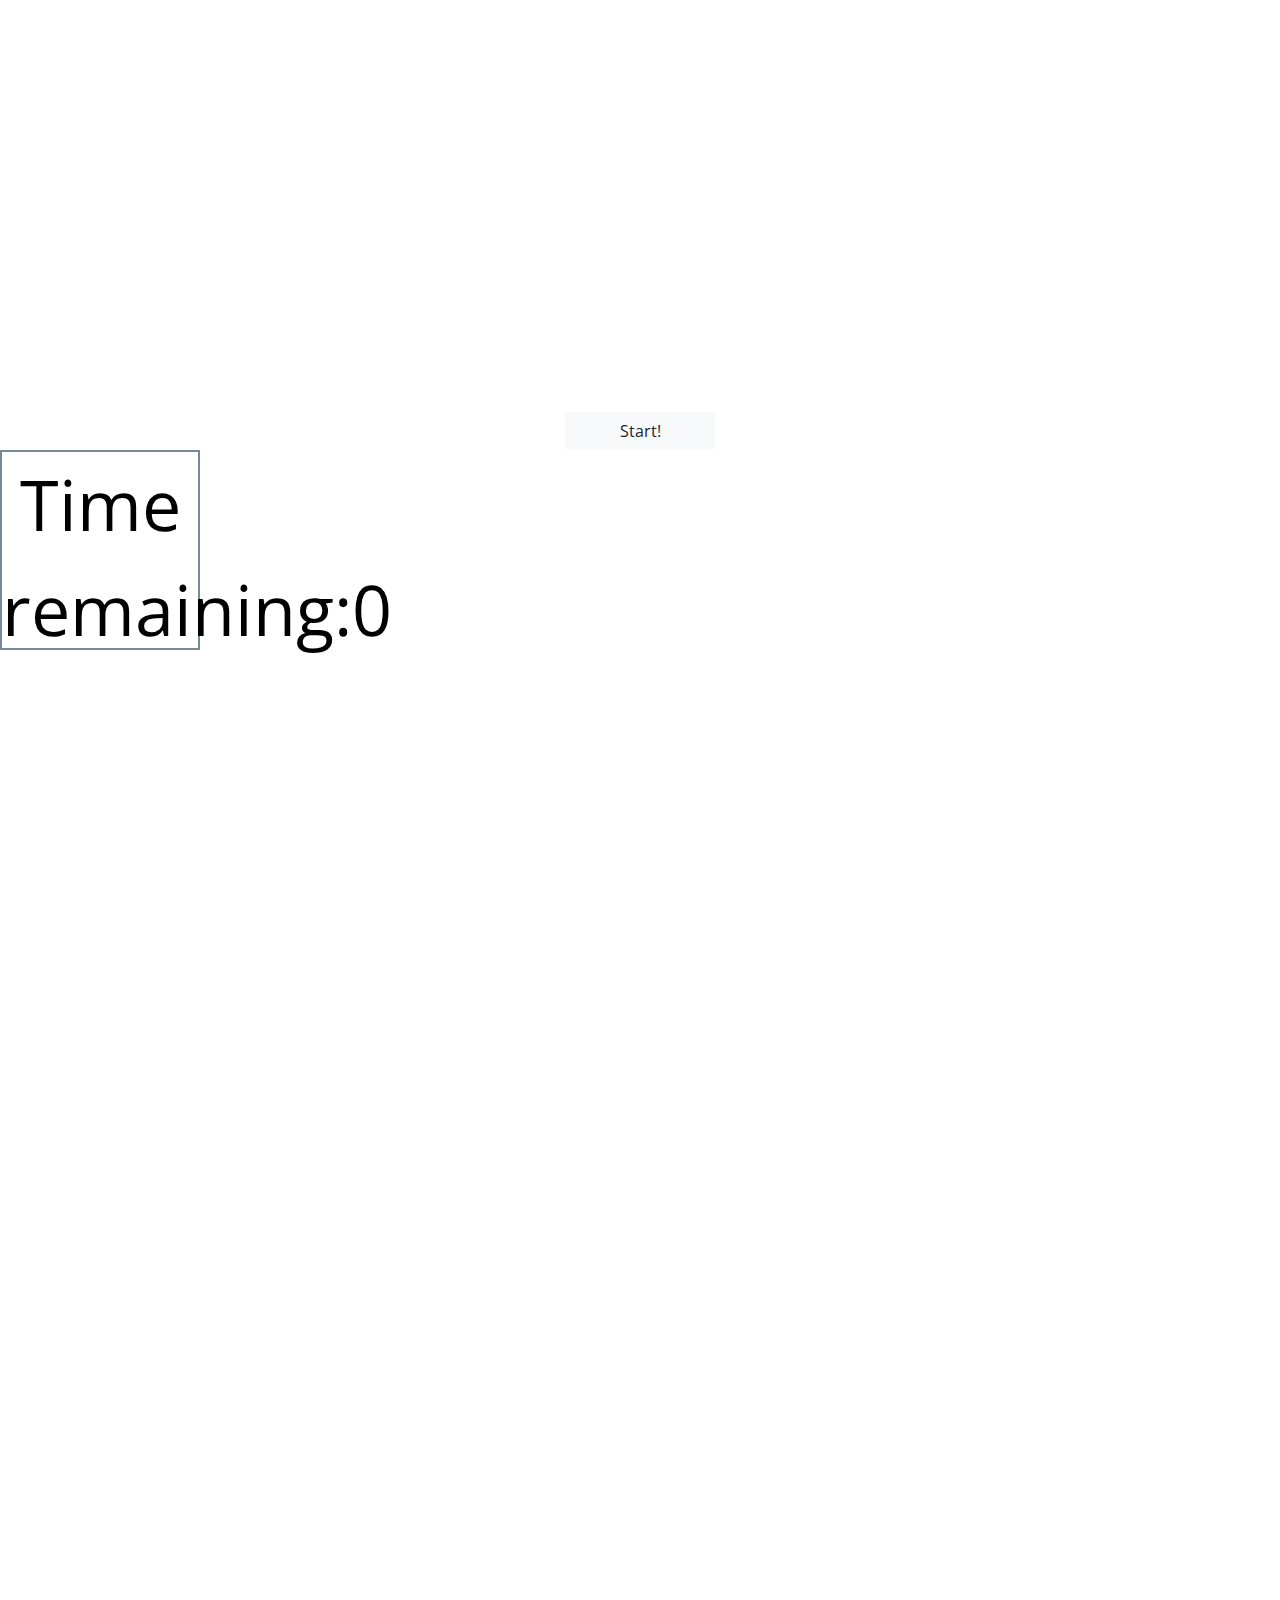
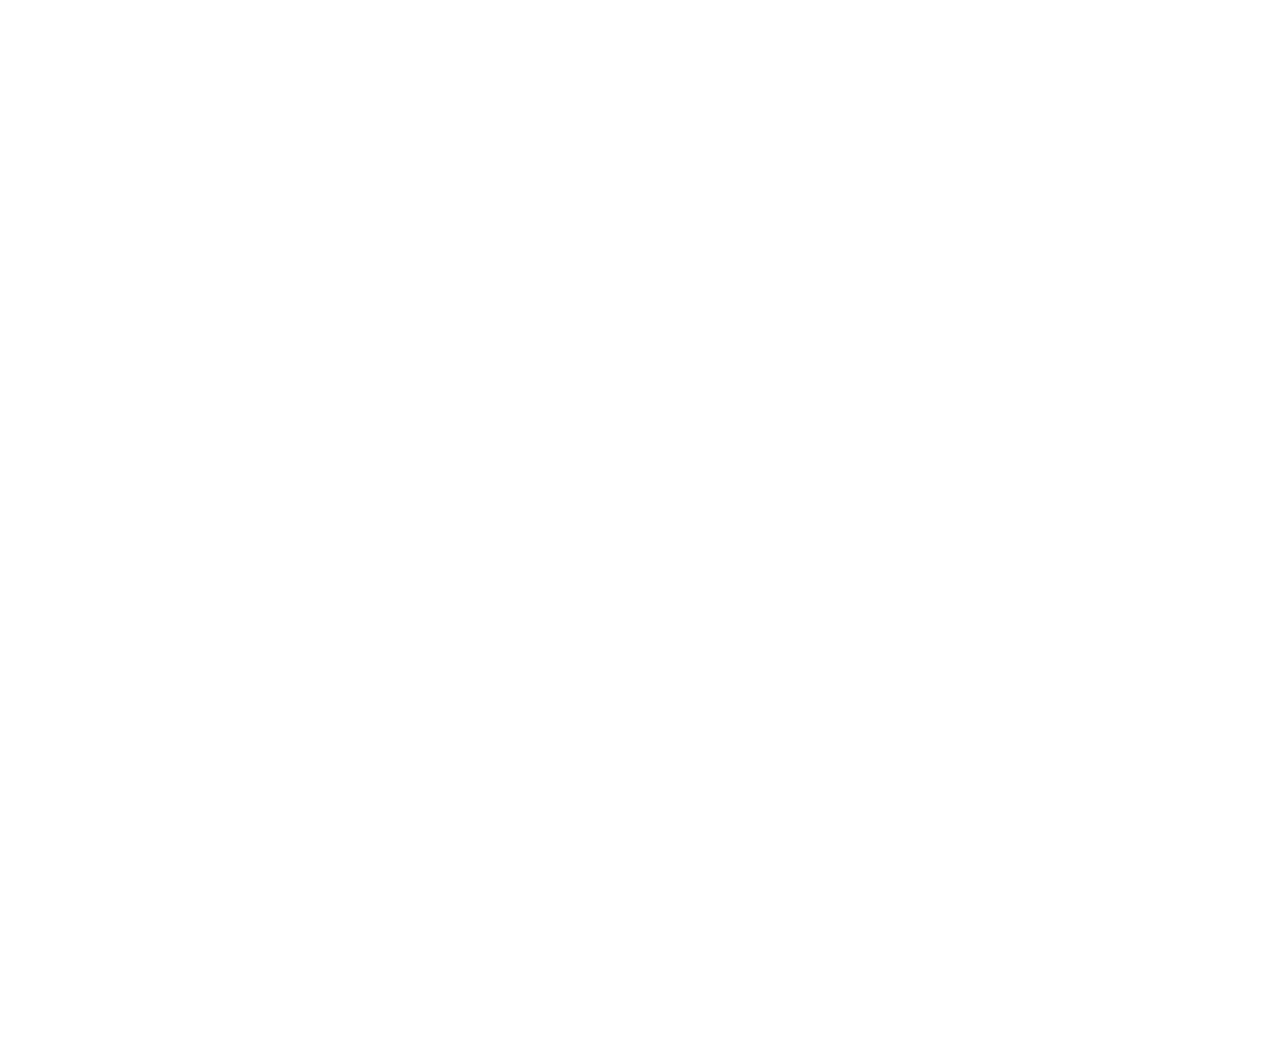
==== index.html @ 95293984 "timer and questions added" ====
<!DOCTYPE html>
<html lang="en">
<head>
    <meta charset="UTF-8">
    <meta name="viewport" content="width=device-width, initial-scale=1.0">
    <meta http-equiv="X-UA-Compatible" content="ie=edge">
    <title>HIMYM Trivia</title>
    <link rel="stylesheet" href="assets/css/style.css">
    <link rel="stylesheet" href="https://stackpath.bootstrapcdn.com/bootstrap/4.3.1/css/bootstrap.min.css" integrity="sha384-ggOyR0iXCbMQv3Xipma34MD+dH/1fQ784/j6cY/iJTQUOhcWr7x9JvoRxT2MZw1T" crossorigin="anonymous">
    <link href="https://fonts.googleapis.com/css?family=Open+Sans|Quicksand&display=swap" rel="stylesheet">
    <script src="https://cdnjs.cloudflare.com/ajax/libs/jquery/3.2.1/jquery.min.js"></script>
</head>
<body>
    <div class="img-container">
        <div class="inner-container">
            <h1>How I Met Your Mother TRIVIA!</h1>
                <h2>Click start button to play game.</h2> 
                <button type="button" class="btn btn-light">Start!</button>
                <div id="Timer">Time remaining:0</div> 
            <!-- <div class="img"></div>  -->

            <h2 id="Game"></h2>

            <div class="questions" style="visibility: collapse;"> 
            <p>1. Who does Marshall marry on the show?</p>
            <form class="options">
            <input class="option" type="radio" name="question" value=0> Barney<br>
            <input class="option" type="radio" name="question" value=0> Robin<br>
            <input class="option" type="radio" name="question" value=1> Lily<br>
            <input class="option" type="radio" name="question" value=0> Ted<br>
<br>
            <p>2. Who does Ted end up marrying on the show at the end?</p>
            <input class="option" type="radio" name="question" value=0> Tracy<br>
            <input class="option" type="radio" name="question" value=0> Robin<br>
            <input class="option" type="radio" name="question" value=1> Lily<br>
            <input class="option" type="radio" name="question" value=0> Victoria<br>
            <br>
            <p>3. Barney's known for the phrase "It's going to be, Legen wait for it..."?</p>
            <input class="option" type="radio" name="question" value=1> -dary<br>
            <input class="option" type="radio" name="question" value=0> Incredible<br>
            <input class="option" type="radio" name="question" value=0> Amazing<br>
            <input class="option" type="radio" name="question" value=0> great<br>
            <br>
            <p>4. Whats the bar the friends go to named?</p>
            <input class="option" type="radio" name="question" value=0> Barnaby's<br>
            <input class="option" type="radio" name="question" value=1> Maclaren's<br>
            <input class="option" type="radio" name="question" value=0> Kildares<br>
            <input class="option" type="radio" name="question" value=0> Xfinity Live<br>
            <br>
            <p>5. Who invented the "Have you met Ted" game?</p>
            <input class="option" type="radio" name="question" value=0> Marshall<br>
            <input class="option" type="radio" name="question" value=0> Lily<br>
            <input class="option" type="radio" name="question" value=0> Robin<br>
            <input class="option" type="radio" name="question" value=1> Barney<br>
            <br>
            <p>6. What is Barney's favorite outfit of choice on the show?</p>
            <input class="option" type="radio" name="question" value=0> Sweatsuit<br>
            <input class="option" type="radio" name="question" value=1> Suit<br>
            <input class="option" type="radio" name="question" value=0> Jeans<br>
            <input class="option" type="radio" name="question" value=0> Onsies<br>
            <br>
            <p>7. What is tattooed on Ted's lower back?</p>
            <input class="option" type="radio" name="question" value=1> Butterfly<br>
            <input class="option" type="radio" name="question" value=0> Dolphin<br>
            <input class="option" type="radio" name="question" value=0> Rainbow<br>
            <input class="option" type="radio" name="question" value=0> Eagle<br>
            <br>           
            <p>7. Who does Robin marry on the show to later divorce?</p>
            <input class="option" type="radio" name="question" value=0> Mike<br>
            <input class="option" type="radio" name="question" value=0> Robin<br>
            <input class="option" type="radio" name="question" value=1> Barney<br>
            <input class="option" type="radio" name="question" value=0> Ted<br>
            <br>
            <p>8. Which instrument did Ted steal for Robin in the first episode and appears in Robin’s apartment for the rest of the series?</p>
            <input class="option" type="radio" name="question" value=0> Trumpet<br>
            <input class="option" type="radio" name="question" value=0> Tuba<br>
            <input class="option" type="radio" name="question" value=1> French Horn<br>
            <input class="option" type="radio" name="question" value=0> Clarinet<br>
            <br>
            <p>9. What did Barney have to wear for a year after losing a bet?</p>
            <input class="option" type="radio" name="question" value=0> Kitten Underwear<br>
            <input class="option" type="radio" name="question" value=1> Ducky Tie<br>
            <input class="option" type="radio" name="question" value=0> Bunny Socks<br>
            <input class="option" type="radio" name="question" value=0> Monkey Shoes<br>
            <br>
            <p>10. Barney, Ted, and Marshall all worked for GNB at some point. What does GNB stand for?</p>
            <input class="option" type="radio" name="question" value=0> Gigantic National Bank<br>
            <input class="option" type="radio" name="question" value=0> Global Nutritional Brands<br>
            <input class="option" type="radio" name="question" value=0> Grant National Brands<br>
            <input class="option" type="radio" name="question" value=1> Goliath National Bank<br>
            
        </form>
        </div>
        
</div>
</div>
<script src="assets/javascript/app.js"></script>
</body>
</html>
---- assets/css/style.css ----
*{
    margin:0;
    height: 100%;
    
}

body{
    width: 100%;
    
}

.img-container{
    background-image: url(../images/thegang.jpg);
    height: 70%; 
    background-repeat: no-repeat;
    background-size: cover;
    background-position: left top; 
    position: relative;
    font-family: 'Open Sans', sans-serif;

}

 .inner-container{
    text-align: center;
    position: absolute;
    width: 100%;
    color: white; 
    height: auto; 

} 


h1{
    font-size: 7em;
    padding-top: 20px;

}

h2{
    text-align: center;
    padding-top: 290px;
    font-weight: 100;
}

 a{
    margin-top: 20px;
    font-size: 1.3em; 
    
}


.btn{
    display: inline-block;
    width: 150px;
    color: #fff;
    text-align: center;
    /* margin-bottom: 200px; */
  
}



.questions{
    color: black;
    font-family: 'Quicksand', sans-serif;
    margin-top: -150px;
    padding-bottom: 100px;
    border: 2px solid lightgray;
    background-color: azure;
    margin-left: 200px;
    margin-right: 200px;
   
}

  #Timer{
    font-size: 70px;
    color: black;
    border: 2px solid lightslategray;
    height: 200px;
    width: 200px;
    text-decoration: none;
    position: sticky;
    
}  
/* input{
    width: 0px;
} */
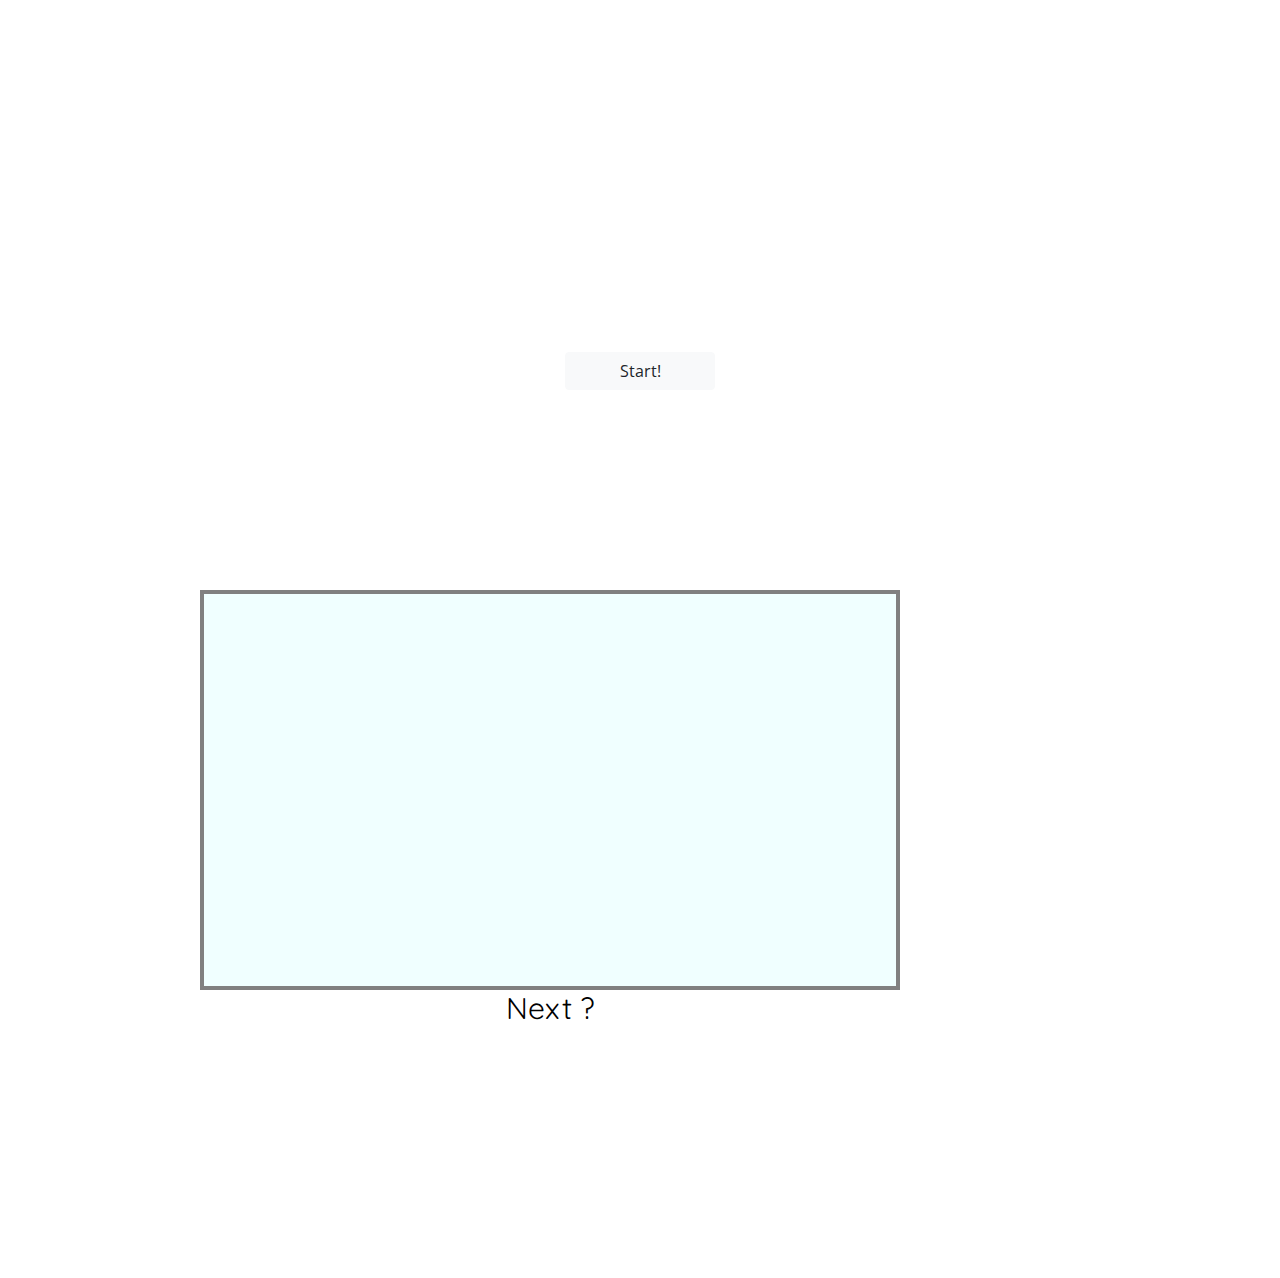
==== commit 1f942c47: "problems with buttons" ====
--- a/index.html
+++ b/index.html
@@ -4,8 +4,8 @@
     <meta charset="UTF-8">
     <meta name="viewport" content="width=device-width, initial-scale=1.0">
     <meta http-equiv="X-UA-Compatible" content="ie=edge">
-    <title>HIMYM Trivia</title>
-    <link rel="stylesheet" href="assets/css/style.css">
+     <title>HIMYM Trivia</title>
+    <link rel="stylesheet" href="assets/css/style.css"> 
     <link rel="stylesheet" href="https://stackpath.bootstrapcdn.com/bootstrap/4.3.1/css/bootstrap.min.css" integrity="sha384-ggOyR0iXCbMQv3Xipma34MD+dH/1fQ784/j6cY/iJTQUOhcWr7x9JvoRxT2MZw1T" crossorigin="anonymous">
     <link href="https://fonts.googleapis.com/css?family=Open+Sans|Quicksand&display=swap" rel="stylesheet">
     <script src="https://cdnjs.cloudflare.com/ajax/libs/jquery/3.2.1/jquery.min.js"></script>
@@ -16,84 +16,83 @@
             <h1>How I Met Your Mother TRIVIA!</h1>
                 <h2>Click start button to play game.</h2> 
                 <button type="button" class="btn btn-light">Start!</button>
-                <div id="Timer">Time remaining:0</div> 
-            <!-- <div class="img"></div>  -->
+                
+                <div id="timer"> </div>
+          <div class="wrapper">
 
-            <h2 id="Game"></h2>
+            <div class="question">
+                <div class="answers">
+                    
+                </div> 
+            <!-- <p>1. Who does Marshall marry on the show?</p>
+            <form class="options">
+             
+            <input class="option" type="radio" class="question" value=0> Barney</input>
+            <input class="option" type="radio" value=0> Robin</input>
+            <input class="option" type="radio" value=1> Lily</input>
+            <input class="option" type="radio" value=0> Ted</input> -->
 
-            <div class="questions" style="visibility: collapse;"> 
-            <p>1. Who does Marshall marry on the show?</p>
-            <form class="options">
-            <input class="option" type="radio" name="question" value=0> Barney<br>
-            <input class="option" type="radio" name="question" value=0> Robin<br>
-            <input class="option" type="radio" name="question" value=1> Lily<br>
-            <input class="option" type="radio" name="question" value=0> Ted<br>
-<br>
-            <p>2. Who does Ted end up marrying on the show at the end?</p>
-            <input class="option" type="radio" name="question" value=0> Tracy<br>
-            <input class="option" type="radio" name="question" value=0> Robin<br>
-            <input class="option" type="radio" name="question" value=1> Lily<br>
-            <input class="option" type="radio" name="question" value=0> Victoria<br>
-            <br>
-            <p>3. Barney's known for the phrase "It's going to be, Legen wait for it..."?</p>
-            <input class="option" type="radio" name="question" value=1> -dary<br>
-            <input class="option" type="radio" name="question" value=0> Incredible<br>
-            <input class="option" type="radio" name="question" value=0> Amazing<br>
-            <input class="option" type="radio" name="question" value=0> great<br>
-            <br>
-            <p>4. Whats the bar the friends go to named?</p>
-            <input class="option" type="radio" name="question" value=0> Barnaby's<br>
-            <input class="option" type="radio" name="question" value=1> Maclaren's<br>
-            <input class="option" type="radio" name="question" value=0> Kildares<br>
-            <input class="option" type="radio" name="question" value=0> Xfinity Live<br>
-            <br>
-            <p>5. Who invented the "Have you met Ted" game?</p>
-            <input class="option" type="radio" name="question" value=0> Marshall<br>
-            <input class="option" type="radio" name="question" value=0> Lily<br>
-            <input class="option" type="radio" name="question" value=0> Robin<br>
-            <input class="option" type="radio" name="question" value=1> Barney<br>
-            <br>
-            <p>6. What is Barney's favorite outfit of choice on the show?</p>
-            <input class="option" type="radio" name="question" value=0> Sweatsuit<br>
-            <input class="option" type="radio" name="question" value=1> Suit<br>
-            <input class="option" type="radio" name="question" value=0> Jeans<br>
-            <input class="option" type="radio" name="question" value=0> Onsies<br>
-            <br>
-            <p>7. What is tattooed on Ted's lower back?</p>
-            <input class="option" type="radio" name="question" value=1> Butterfly<br>
-            <input class="option" type="radio" name="question" value=0> Dolphin<br>
-            <input class="option" type="radio" name="question" value=0> Rainbow<br>
-            <input class="option" type="radio" name="question" value=0> Eagle<br>
-            <br>           
-            <p>7. Who does Robin marry on the show to later divorce?</p>
-            <input class="option" type="radio" name="question" value=0> Mike<br>
-            <input class="option" type="radio" name="question" value=0> Robin<br>
-            <input class="option" type="radio" name="question" value=1> Barney<br>
-            <input class="option" type="radio" name="question" value=0> Ted<br>
-            <br>
-            <p>8. Which instrument did Ted steal for Robin in the first episode and appears in Robin’s apartment for the rest of the series?</p>
-            <input class="option" type="radio" name="question" value=0> Trumpet<br>
-            <input class="option" type="radio" name="question" value=0> Tuba<br>
-            <input class="option" type="radio" name="question" value=1> French Horn<br>
-            <input class="option" type="radio" name="question" value=0> Clarinet<br>
-            <br>
-            <p>9. What did Barney have to wear for a year after losing a bet?</p>
-            <input class="option" type="radio" name="question" value=0> Kitten Underwear<br>
-            <input class="option" type="radio" name="question" value=1> Ducky Tie<br>
-            <input class="option" type="radio" name="question" value=0> Bunny Socks<br>
-            <input class="option" type="radio" name="question" value=0> Monkey Shoes<br>
-            <br>
+
+          <!-- <p>2. Who does Ted end up marrying on the show at the end?</p>
+            <input class="option" type="radio" value=1> Tracy
+            <input class="option" type="radio" value=0> Robin
+            <input class="option" type="radio" value=0> Lily
+            <input class="option" type="radio" value=0> Victoria
+
+         <p>3. Barney's known for the phrase "It's going to be, Legen wait for it..."?</p>
+            <input class="option" type="radio" value=1> -dary
+            <input class="option" type="radio" value=0> Incredible
+            <input class="option" type="radio" value=0> Amazing
+            <input class="option" type="radio" value=0> great
+
+           <p>4. Whats the bar the friends go to named?</p>
+            <input class="option" type="radio" value=0> Barnaby's
+            <input class="option" type="radio" value=1> Maclaren's
+            <input class="option" type="radio" value=0> Kildares
+            <input class="option" type="radio" value=0> Xfinity Live
+
+             <p>5. Who invented the "Have you met Ted" game?</p>
+            <input class="option" type="radio" value=0> Marshall
+            <input class="option" type="radio" value=0> Lily
+            <input class="option" type="radio" value=0> Robin
+            <input class="option" type="radio" value=1> Barney
+       
+             <p>6. What is Barney's favorite outfit of choice on the show?</p>
+            <input class="option" type="radio" value=0> Sweatsuit
+            <input class="option" type="radio" value=1> Suit
+            <input class="option" type="radio" value=0> Jeans
+            <input class="option" type="radio" value=0> Onsies
+            
+             <p>7. What is tattooed on Ted's lower back?</p>
+            <input class="option" type="radio" value=1> Butterfly
+            <input class="option" type="radio" value=0> Dolphin
+            <input class="option" type="radio" value=0> Rainbow
+            <input class="option" type="radio" value=0> Eagle
+                      
+           <p>8. Which instrument did Ted steal for Robin in the first episode and appears in Robin’s apartment for the rest of the series?</p>
+            <input class="option" type="radio" value=0> Trumpet
+            <input class="option" type="radio" value=0> Tuba
+            <input class="option" type="radio" value=1> French Horn
+            <input class="option" type="radio" value=0> Clarinet
+             
+           <p>9. What did Barney have to wear for a year after losing a bet?</p>
+            <input class="option" type="radio" value=0> Kitten Underwear
+            <input class="option" type="radio" value=1> Ducky Tie
+            <input class="option" type="radio" value=0> Bunny Socks
+            <input class="option" type="radio" value=0> Monkey Shoes
+            
             <p>10. Barney, Ted, and Marshall all worked for GNB at some point. What does GNB stand for?</p>
-            <input class="option" type="radio" name="question" value=0> Gigantic National Bank<br>
-            <input class="option" type="radio" name="question" value=0> Global Nutritional Brands<br>
-            <input class="option" type="radio" name="question" value=0> Grant National Brands<br>
-            <input class="option" type="radio" name="question" value=1> Goliath National Bank<br>
-            
-        </form>
-        </div>
-        
+            <input class="option" type="radio" value=0 > Gigantic National Bank
+            <input class="option" type="radio" value=0> Global Nutritional Brands
+            <input class="option" type="radio" value=0> Grant National Brands
+            <input class="option" type="radio" value=1> Goliath National Bank -->
+       
+         <!-- </form>  -->
+         <div class="next">Next ?</div>
+          
+    </div>
 </div>
 </div>
-<script src="assets/javascript/app.js"></script>
+ <script src="assets/javascript/app.js"></script> 
 </body>
 </html>--- a/assets/css/style.css
+++ b/assets/css/style.css
@@ -33,19 +33,13 @@
 h1{
     font-size: 7em;
     padding-top: 20px;
-
 }
 
 h2{
     text-align: center;
-    padding-top: 290px;
+    padding-top: 200px;
     font-weight: 100;
-}
 
- a{
-    margin-top: 20px;
-    font-size: 1.3em; 
-    
 }
 
 
@@ -54,37 +48,50 @@
     width: 150px;
     color: #fff;
     text-align: center;
-    /* margin-bottom: 200px; */
+    margin-top: 30px;
   
 }
+/* input[type="radio"],.options{
+    margin: 0px;
+    padding: 0px;
+    color: black;
+    font-size: 20px;
 
-
+} */
+ 
+.wrapper{
+    background-color: azure;
+    border: 4px solid gray;
+    font-family: 'Quicksand', sans-serif;
+    font-size: 30px;
+    height: 400px;  
+    width: 700px;  
+    color: black;
+    padding-top: 100px;
+    /* margin-right: 200px; */
+    margin-left: 200px;
+    margin-top: 200px;      
+    position: sticky; 
+}   
 
 .questions{
     color: black;
     font-family: 'Quicksand', sans-serif;
-    margin-top: -150px;
-    padding-bottom: 100px;
-    border: 2px solid lightgray;
-    background-color: azure;
-    margin-left: 200px;
-    margin-right: 200px;
+    margin: 0px;
+    padding: 0px;
    
+}   
+
+span{
+    font-size: 40px;
+    color: black;
+    text-decoration: none;
+    
+}
+#timer{
+    margin-top:30px;
+    color: white;
+    font-family: 'Quicksand', sans-serif;
 }
 
-  #Timer{
-    font-size: 70px;
-    color: black;
-    border: 2px solid lightslategray;
-    height: 200px;
-    width: 200px;
-    text-decoration: none;
-    position: sticky;
-    
-}  
-/* input{
-    width: 0px;
-} */
-
-
    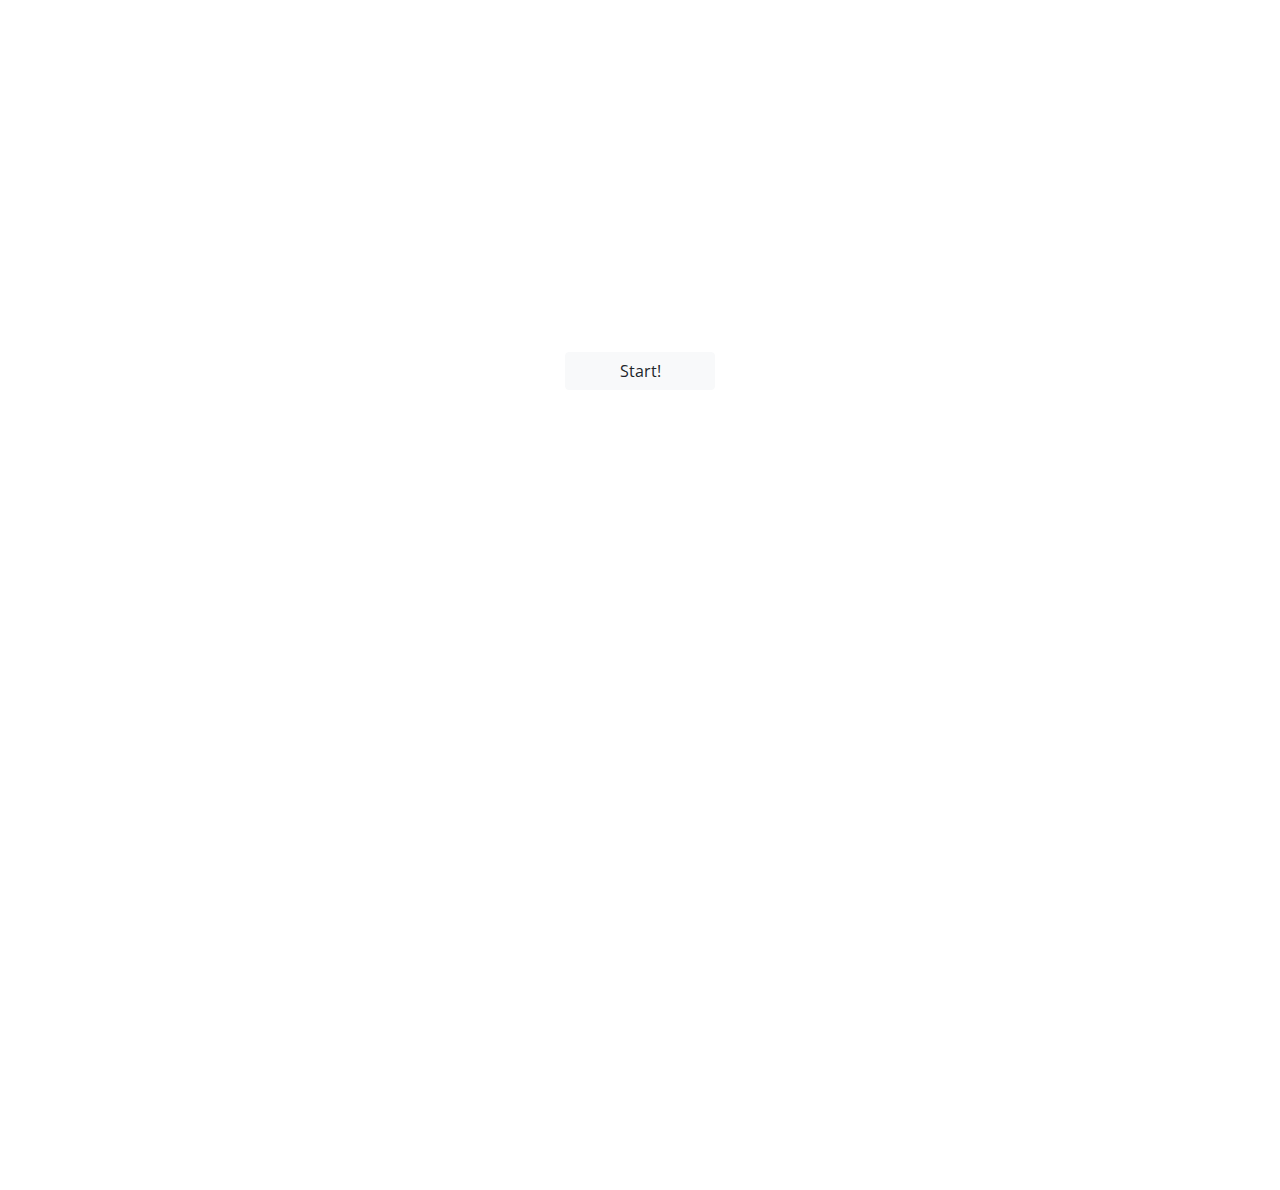
==== commit d245d643: "working scoreboard" ====
--- a/index.html
+++ b/index.html
@@ -5,94 +5,77 @@
     <meta name="viewport" content="width=device-width, initial-scale=1.0">
     <meta http-equiv="X-UA-Compatible" content="ie=edge">
      <title>HIMYM Trivia</title>
-    <link rel="stylesheet" href="assets/css/style.css"> 
+      <link rel="stylesheet" href="assets/css/style.css"> 
     <link rel="stylesheet" href="https://stackpath.bootstrapcdn.com/bootstrap/4.3.1/css/bootstrap.min.css" integrity="sha384-ggOyR0iXCbMQv3Xipma34MD+dH/1fQ784/j6cY/iJTQUOhcWr7x9JvoRxT2MZw1T" crossorigin="anonymous">
     <link href="https://fonts.googleapis.com/css?family=Open+Sans|Quicksand&display=swap" rel="stylesheet">
     <script src="https://cdnjs.cloudflare.com/ajax/libs/jquery/3.2.1/jquery.min.js"></script>
 </head>
 <body>
-    <div class="img-container">
-        <div class="inner-container">
-            <h1>How I Met Your Mother TRIVIA!</h1>
-                <h2>Click start button to play game.</h2> 
+     <div class="img-container">
+        <div class="inner-container"> 
+             <h1>How I Met Your Mother TRIVIA!</h1>
+                <h2>Click start button to play game then scroll down.</h2>  
                 <button type="button" class="btn btn-light">Start!</button>
+                <div class="time">
+                <div id="time-left"> </div>
+            </div>
+          <div class="wrapper"style="visibility: collapse;">
+
                 
-                <div id="timer"> </div>
-          <div class="wrapper">
+            <!-- </div>
+          
+            <div class="TriviaQs"> -->
 
-            <div class="question">
-                <div class="answers">
-                    
-                </div> 
-            <!-- <p>1. Who does Marshall marry on the show?</p>
-            <form class="options">
+             <form  class="questions">
+            <p>1. Who does Marshall marry on the show?</p>
+            <input class="option" type="radio" name="q1" value=0> Barney
+            <input class="option" type="radio" name="q2" value=0> Robin
+            <label class="winner"><input class="option" type="radio" name="q3" value=1> Lily</label>
+            <input class="option" type="radio" name="q4" value=0> Ted
+        </form>
+     
+ 
+
+    <form  class="questions">
+           <p>2. Who does Ted end up marrying on the show at the end?</p>
+          <input class="option" type="radio" name="q5" value=1> Tracy
+            <input class="option" type="radio" name="q6" value=0> Robin
+            <input class="option" type="radio" name="q7" value=0> Lily
+            <input class="option" type="radio" name="q8" value=0> Victoria
+           </form>
+           <form  class="questions">
+             <p>3. Barney's known for the phrase "It's going to be, Legen wait for it..."?</p>
+            <input class="option" type="radio" name="q9" value=0> Incredible
+            <label class="winner"><input class="option" type="radio" name="q10" value=1> -dary</label>
+            <input class="option" type="radio" name="q11" value=0> Amazing
+            <input class="option" type="radio" name="q12" value=0> great 
+        </form>
+        <form  class="questions">
+            <p>4. Whats the bar the friends go to named?</p>
+            <input class="option" type="radio" name="q13" value=0> Barnaby's
+            <input class="option" type="radio" name="q14"  value=0> Kildares
+            <input class="option" type="radio" name="q15" value=0> Xfinity Live
+            <label class="winner"><input class="option" type="radio" name="q16" value=1> Maclaren's</label> 
+        </form>
+        <form  class="questions">
+             <p>5. Who invented the "Have you met Ted" game?</p>
+            <input class="option" type="radio" name="a16"  value=0> Marshall
+            <input class="option" type="radio" name="a17"  value=0> Lily
+            <input class="option" type="radio" name="a18"  value=0> Robin
+            <input class="option" type="radio" name="a19"  value=1> Barney
+        </form>
+
+        <div class="answer-box">
+                <div id="answers"></div>
+                 <div id="wrong-answer"></div>
+                 <div id="no-answer"></div>
+              </div>
+       
+            
              
-            <input class="option" type="radio" class="question" value=0> Barney</input>
-            <input class="option" type="radio" value=0> Robin</input>
-            <input class="option" type="radio" value=1> Lily</input>
-            <input class="option" type="radio" value=0> Ted</input> -->
-
-
-          <!-- <p>2. Who does Ted end up marrying on the show at the end?</p>
-            <input class="option" type="radio" value=1> Tracy
-            <input class="option" type="radio" value=0> Robin
-            <input class="option" type="radio" value=0> Lily
-            <input class="option" type="radio" value=0> Victoria
-
-         <p>3. Barney's known for the phrase "It's going to be, Legen wait for it..."?</p>
-            <input class="option" type="radio" value=1> -dary
-            <input class="option" type="radio" value=0> Incredible
-            <input class="option" type="radio" value=0> Amazing
-            <input class="option" type="radio" value=0> great
-
-           <p>4. Whats the bar the friends go to named?</p>
-            <input class="option" type="radio" value=0> Barnaby's
-            <input class="option" type="radio" value=1> Maclaren's
-            <input class="option" type="radio" value=0> Kildares
-            <input class="option" type="radio" value=0> Xfinity Live
-
-             <p>5. Who invented the "Have you met Ted" game?</p>
-            <input class="option" type="radio" value=0> Marshall
-            <input class="option" type="radio" value=0> Lily
-            <input class="option" type="radio" value=0> Robin
-            <input class="option" type="radio" value=1> Barney
-       
-             <p>6. What is Barney's favorite outfit of choice on the show?</p>
-            <input class="option" type="radio" value=0> Sweatsuit
-            <input class="option" type="radio" value=1> Suit
-            <input class="option" type="radio" value=0> Jeans
-            <input class="option" type="radio" value=0> Onsies
-            
-             <p>7. What is tattooed on Ted's lower back?</p>
-            <input class="option" type="radio" value=1> Butterfly
-            <input class="option" type="radio" value=0> Dolphin
-            <input class="option" type="radio" value=0> Rainbow
-            <input class="option" type="radio" value=0> Eagle
-                      
-           <p>8. Which instrument did Ted steal for Robin in the first episode and appears in Robin’s apartment for the rest of the series?</p>
-            <input class="option" type="radio" value=0> Trumpet
-            <input class="option" type="radio" value=0> Tuba
-            <input class="option" type="radio" value=1> French Horn
-            <input class="option" type="radio" value=0> Clarinet
-             
-           <p>9. What did Barney have to wear for a year after losing a bet?</p>
-            <input class="option" type="radio" value=0> Kitten Underwear
-            <input class="option" type="radio" value=1> Ducky Tie
-            <input class="option" type="radio" value=0> Bunny Socks
-            <input class="option" type="radio" value=0> Monkey Shoes
-            
-            <p>10. Barney, Ted, and Marshall all worked for GNB at some point. What does GNB stand for?</p>
-            <input class="option" type="radio" value=0 > Gigantic National Bank
-            <input class="option" type="radio" value=0> Global Nutritional Brands
-            <input class="option" type="radio" value=0> Grant National Brands
-            <input class="option" type="radio" value=1> Goliath National Bank -->
-       
-         <!-- </form>  -->
-         <div class="next">Next ?</div>
-          
-    </div>
-</div>
-</div>
+                   <button type="button" class="btn btn-dark submit">Submit!</button>
+                </div>
+            </div>
  <script src="assets/javascript/app.js"></script> 
 </body>
 </html>--- a/assets/css/style.css
+++ b/assets/css/style.css
@@ -1,19 +1,16 @@
-*{
-    margin:0;
-    height: 100%;
-    
-}
 
 body{
     width: 100%;
+    background-image: url(../images/thegang.jpg);
+    background-repeat: no-repeat;
+    background-size: cover;
     
 }
 
 .img-container{
-    background-image: url(../images/thegang.jpg);
-    height: 70%; 
-    background-repeat: no-repeat;
-    background-size: cover;
+    margin:0;
+    height: 100%;
+    height: 100%;  
     background-position: left top; 
     position: relative;
     font-family: 'Open Sans', sans-serif;
@@ -33,12 +30,14 @@
 h1{
     font-size: 7em;
     padding-top: 20px;
+    font-family: 'Open Sans', sans-serif;
 }
 
 h2{
     text-align: center;
     padding-top: 200px;
     font-weight: 100;
+    font-family: 'Open Sans', sans-serif;
 
 }
 
@@ -51,47 +50,58 @@
     margin-top: 30px;
   
 }
-/* input[type="radio"],.options{
-    margin: 0px;
-    padding: 0px;
+
+   input[type="radio"]{
+    margin: 5px;
+    padding: 10px;
     color: black;
-    font-size: 20px;
+    font-size: 16px;
+    margin-bottom: 20px;
 
-} */
+}   
+
  
-.wrapper{
-    background-color: azure;
+  .wrapper{
+    background-color: aliceblue;
     border: 4px solid gray;
     font-family: 'Quicksand', sans-serif;
     font-size: 30px;
-    height: 400px;  
-    width: 700px;  
+    height: 600px;  
+    width: 775px;  
+    color: white;
+    /* padding-top: 100px;
+     /* margin-right: 200px;  */
+    margin-left: 200px;
+    margin-top: 200px;        
+     /* position: sticky;   */
+ }      
+
+  .questions{
     color: black;
+    margin-top: 50px;
     padding-top: 100px;
-    /* margin-right: 200px; */
-    margin-left: 200px;
-    margin-top: 200px;      
-    position: sticky; 
-}   
-
-.questions{
-    color: black;
+    font-size: 16px;
     font-family: 'Quicksand', sans-serif;
     margin: 0px;
     padding: 0px;
+    padding-top: 20px;
    
-}   
+ }
 
 span{
     font-size: 40px;
-    color: black;
+    font-family: 'Quicksand', sans-serif;
+    /* color: black; */
     text-decoration: none;
     
 }
 #timer{
-    margin-top:30px;
+    margin-top:50px;
+    font-size: 40px;
     color: white;
     font-family: 'Quicksand', sans-serif;
 }
-
+.answer-box{
+    color:black;
+}
    